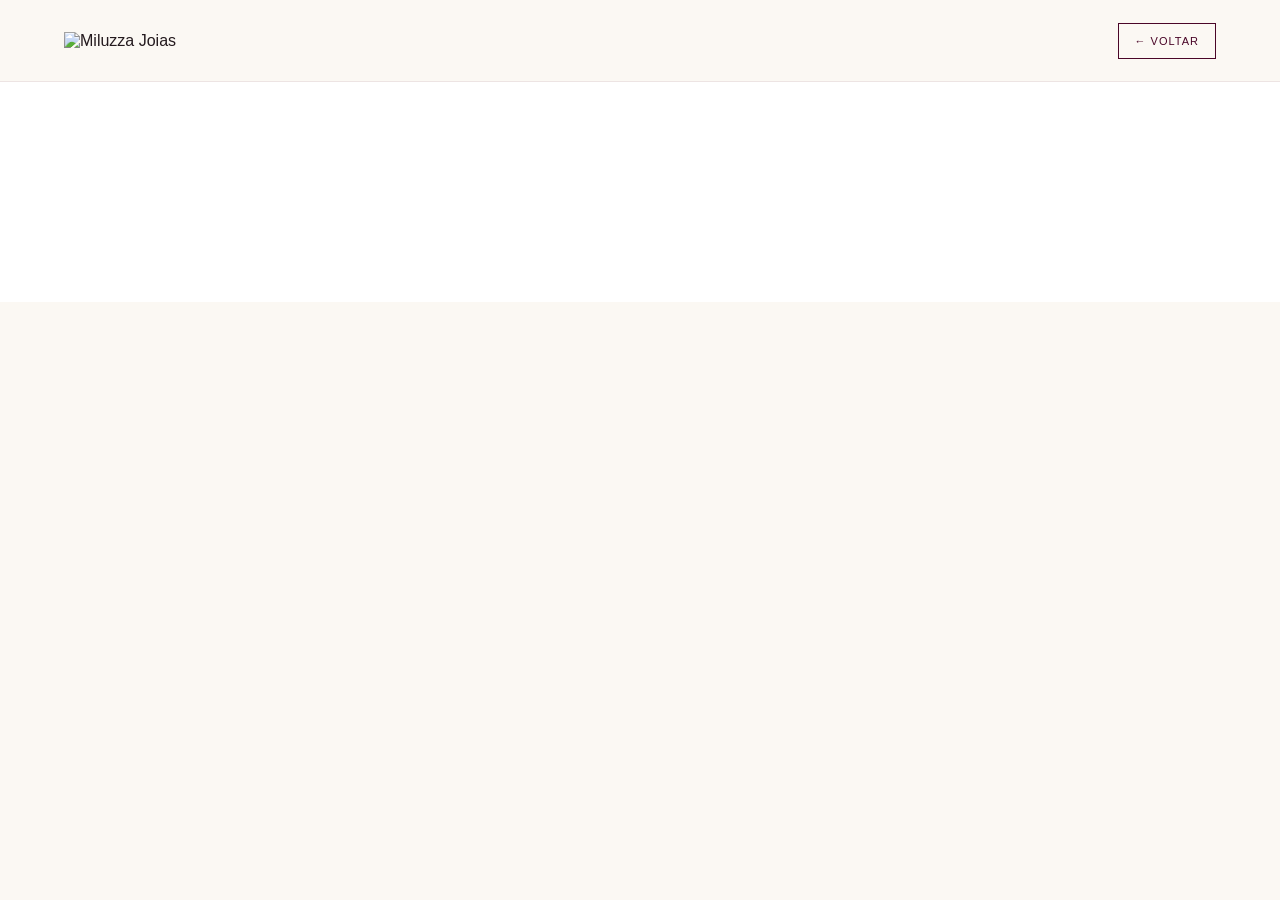
==== produto.html @ e1907a56 "Recuperacao completa do projeto Miluzza" ====
<!DOCTYPE html>
<html lang="pt-BR">

<head>

<meta charset="UTF-8">
<meta name="viewport" content="width=device-width, initial-scale=1.0">

<title>Produto | Miluzza Joias</title>

<link rel="stylesheet" href="style.css">
<link rel="stylesheet" href="produto.css">


</head>


<body>


<header class="header">

<a href="index.html" class="brand">
    <img src="assets/images/logo.png" alt="Miluzza Joias">
</a>

<a href="index.html" class="whatsapp-mini">
    ← Voltar
</a>

</header>



<main class="products-section">


<div id="productDetail"></div>


</main>



<script type="module">


import { initializeApp } 
from "https://www.gstatic.com/firebasejs/12.1.0/firebase-app.js";


import { 
getFirestore,
doc,
getDoc
} 
from "https://www.gstatic.com/firebasejs/12.1.0/firebase-firestore.js";



const firebaseConfig = {

apiKey: "AIzaSyAwgumX1YaWrz31PQwneSAXsoxYXtmKr00",

authDomain: "miluzza-joias-ca518.firebaseapp.com",

projectId: "miluzza-joias-ca518",

storageBucket: "miluzza-joias-ca518.firebasestorage.app",

messagingSenderId: "695140285519",

appId: "1:695140285519:web:718d322ccb9883580b7e3a"

};



const app = initializeApp(firebaseConfig);

const db = getFirestore(app);



const id = new URLSearchParams(window.location.search).get("id");


const container = document.getElementById("productDetail");



async function carregarProduto(){


if(!id){

container.innerHTML = "Produto não encontrado.";

return;

}



const referencia = doc(db,"produtos",id);


const resultado = await getDoc(referencia);



if(!resultado.exists()){

container.innerHTML = "Produto não encontrado.";

return;

}



const produto = resultado.data();



container.innerHTML = `


<div class="product-view">


<div class="product-image">

<img 
src="${produto.imagem}" 
alt="${produto.nome}">

</div>



<div class="product-info">


<p class="product-category">
${produto.categoria || ""}
</p>


<h1 class="product-name">
${produto.nome}
</h1>


<div class="product-price">
${produto.preco}
</div>


<p class="product-description">
${produto.descricao || "Peça exclusiva Miluzza Joias."}
</p>


<a 
class="btn btn-gold"
href="https://wa.me/5563985003751"
target="_blank">

Tenho interesse

</a>


</div>


</div>


`;

}



carregarProduto();


</script>



</body>

</html>
---- style.css ----
*{margin:0;padding:0;box-sizing:border-box}
:root{--wine:#4a0628;--wine2:#650b36;--wine3:#2c0318;--gold:#e9c778;--gold2:#f5dda0;--cream:#fbf8f3;--ink:#241a1e;--muted:#776b70;--line:#e8e0dc}
html{scroll-behavior:smooth}
body{font-family:"DM Sans",sans-serif;color:var(--ink);background:var(--cream);overflow-x:hidden}
a{text-decoration:none;color:inherit}
button{font:inherit}
.topbar{height:30px;background:var(--wine3);color:#f7dfa3;text-align:center;font-size:10px;letter-spacing:2px;text-transform:uppercase;padding:8px}
.header{height:82px;background:rgba(251,248,243,.96);display:flex;align-items:center;justify-content:space-between;padding:0 clamp(20px,5vw,72px);position:sticky;top:0;z-index:50;border-bottom:1px solid rgba(74,6,40,.08);backdrop-filter:blur(15px)}
.brand img{width:122px;height:62px;object-fit:cover;object-position:center}
.nav{display:flex;gap:34px;font-size:12px;letter-spacing:1px;text-transform:uppercase}
.nav a{position:relative}.nav a:after{content:"";position:absolute;left:0;bottom:-8px;width:0;height:1px;background:var(--wine);transition:.3s}.nav a:hover:after{width:100%}
.header-actions{display:flex;align-items:center;gap:12px}.icon-btn,.menu-btn{border:0;background:none;cursor:pointer}.icon-btn{font-size:27px;line-height:1}.whatsapp-mini{font-size:11px;text-transform:uppercase;letter-spacing:1px;border:1px solid var(--wine);padding:11px 16px;color:var(--wine)}
.menu-btn{display:none;width:30px}.menu-btn span{display:block;width:100%;height:1px;background:var(--wine);margin:6px 0}
.hero{min-height:680px;background:radial-gradient(circle at 75% 40%,#86184c 0,#5d0a32 28%,#3b0522 64%,#250114 100%);color:white;position:relative;display:flex;align-items:center;padding:80px clamp(25px,8vw,130px);overflow:hidden}
.hero:before{content:"";position:absolute;inset:0;background:linear-gradient(90deg,rgba(26,0,14,.2),transparent 60%),radial-gradient(circle at 72% 45%,rgba(238,200,119,.12),transparent 28%)}
.hero-glow{position:absolute;width:560px;height:560px;border:1px solid rgba(233,199,120,.16);border-radius:50%;right:4%;top:8%;box-shadow:0 0 100px rgba(233,199,120,.06)}
.hero-glow:after{content:"";position:absolute;inset:70px;border:1px solid rgba(233,199,120,.1);border-radius:50%}
.hero-content{position:relative;z-index:2;max-width:590px}.eyebrow{font-size:10px;letter-spacing:3.5px;font-weight:600;color:var(--gold);margin-bottom:18px}.eyebrow.dark{color:var(--wine)}
.hero h1{font-family:"Cormorant Garamond",serif;font-size:clamp(62px,7vw,104px);font-weight:500;line-height:.84;letter-spacing:-3px;margin-bottom:28px}.hero h1 em,.section-heading h2 em,.manifesto h2 em,.about h2 em,.cta h2 em{font-style:italic;color:var(--gold2);font-weight:400}
.hero-text{max-width:430px;color:#eadfe2;line-height:1.7;font-size:14px;margin-bottom:34px}
.hero-buttons{display:flex;gap:12px}.btn{display:inline-flex;align-items:center;justify-content:center;gap:24px;padding:15px 22px;text-transform:uppercase;letter-spacing:1.5px;font-size:10px;font-weight:600;transition:.25s}.btn span{font-size:18px;line-height:0}.btn-gold{background:var(--gold);color:var(--wine3)}.btn-gold:hover{background:#f7d98e;transform:translateY(-2px)}.btn-ghost{border:1px solid rgba(255,255,255,.35);color:white}.btn-ghost:hover{border-color:var(--gold);color:var(--gold)}
.hero-card{position:absolute;right:12%;top:50%;transform:translateY(-50%) rotate(8deg);width:245px;height:320px;border:1px solid rgba(233,199,120,.28);background:linear-gradient(145deg,rgba(255,255,255,.05),rgba(255,255,255,.01));z-index:2;box-shadow:0 30px 90px rgba(0,0,0,.25)}.hero-card-inner{position:absolute;inset:20px;border:1px solid rgba(233,199,120,.18);display:flex;flex-direction:column;align-items:center;justify-content:center;text-align:center}.hero-card span{font-size:9px;letter-spacing:4px;color:var(--gold);margin-bottom:24px}.hero-card strong{font-family:"Cormorant Garamond";font-size:48px;font-weight:500;letter-spacing:4px}.hero-card small{font-size:9px;letter-spacing:2px;color:#d9c5cd;margin-top:12px}.hero-scroll{position:absolute;right:45px;bottom:30px;font-size:9px;letter-spacing:2px;color:#cdbdc4;z-index:3}.hero-scroll span{margin-left:8px;color:var(--gold)}
.categories,.products-section{padding:110px clamp(20px,7vw,110px)}.section-heading{display:flex;justify-content:space-between;align-items:end;gap:30px;margin-bottom:48px}.section-heading h2{font-family:"Cormorant Garamond";font-size:clamp(45px,5vw,68px);font-weight:500;line-height:.9;letter-spacing:-1px}.section-heading h2 em{color:var(--wine)}.heading-copy{max-width:290px;font-size:12px;line-height:1.7;color:var(--muted);margin-bottom:5px}
.category-grid{display:grid;grid-template-columns:2fr 1fr 1fr 1fr;gap:10px}.category-card{border:0;text-align:left;min-height:250px;background:#eee8e3;position:relative;padding:25px;cursor:pointer;overflow:hidden;color:var(--ink);transition:.35s}.category-card:nth-child(2){background:#eee0e5}.category-card:nth-child(3){background:#e9e2dc}.category-card:nth-child(4){background:#e5d9df}.category-card:hover{transform:translateY(-5px);box-shadow:0 20px 45px rgba(45,4,25,.1)}.category-card span{font-size:9px;letter-spacing:2px;color:var(--muted)}.category-card strong{display:block;font-family:"Cormorant Garamond";font-size:36px;font-weight:500;position:absolute;left:25px;bottom:55px}.category-card small{position:absolute;left:25px;bottom:27px;font-size:9px;text-transform:uppercase;letter-spacing:1px;color:var(--muted)}.category-card i{font-style:normal;position:absolute;right:25px;bottom:24px;font-size:22px;color:var(--wine)}.category-main{background:linear-gradient(145deg,var(--wine),#710b3e)!important;color:white}.category-main small,.category-main span{color:#e9cda2}.category-main i{color:var(--gold)}
.products-section{background:white}.products-heading{align-items:center}.filter-wrap{display:flex;gap:6px;flex-wrap:wrap;justify-content:flex-end}.filter{border:0;background:none;padding:9px 12px;font-size:10px;text-transform:uppercase;letter-spacing:1px;color:var(--muted);cursor:pointer}.filter.active,.filter:hover{background:var(--wine);color:white}
.products-grid{display:grid;grid-template-columns:repeat(4,1fr);gap:16px}.product-card{position:relative;cursor:pointer}.product-image{height:350px;background:#f0ece8;position:relative;overflow:hidden}.product-image img{width:100%;height:100%;object-fit:cover;transition:.5s}.product-card:hover img{transform:scale(1.05)}.product-info{padding:16px 2px 8px}.product-category{font-size:8px;text-transform:uppercase;letter-spacing:2px;color:#998b91}.product-name{font-family:"Cormorant Garamond";font-size:22px;margin:5px 0}.product-price{font-size:11px;color:var(--wine);font-weight:600}.heart{position:absolute;top:12px;right:12px;width:33px;height:33px;border:0;background:rgba(255,255,255,.9);border-radius:50%;font-size:17px;cursor:pointer;z-index:2}.heart.liked{color:var(--wine)}.product-badge{position:absolute;top:13px;left:13px;background:var(--wine);color:white;padding:6px 8px;font-size:8px;letter-spacing:1px;text-transform:uppercase;z-index:2}
.manifesto{background:var(--wine3);color:white;text-align:center;padding:130px 25px;position:relative;overflow:hidden}.manifesto:before,.manifesto:after{content:"";position:absolute;width:420px;height:420px;border:1px solid rgba(233,199,120,.08);border-radius:50%;top:50%;transform:translateY(-50%)}.manifesto:before{left:-280px}.manifesto:after{right:-280px}.manifesto-line{width:1px;height:50px;background:var(--gold);margin:0 auto 30px}.manifesto h2{font-family:"Cormorant Garamond";font-size:clamp(44px,6vw,72px);font-weight:400;line-height:.95;margin-bottom:30px}.manifesto p:last-child{max-width:500px;margin:auto;color:#cbbdc3;font-size:13px;line-height:1.8}
.about{display:grid;grid-template-columns:1fr 1fr;min-height:620px}.about-image{background:linear-gradient(145deg,#d5b6c2,#eee4e1);position:relative;display:flex;align-items:center;justify-content:center;overflow:hidden}.about-image:before{content:"";width:390px;height:390px;border:1px solid rgba(74,6,40,.2);border-radius:50%;position:absolute}.about-image:after{content:"";width:300px;height:300px;border:1px solid rgba(74,6,40,.15);border-radius:50%;position:absolute}.about-monogram{font-family:"Cormorant Garamond";font-size:125px;color:var(--wine);font-style:italic;z-index:1}.about-content{padding:100px clamp(30px,8vw,110px);display:flex;justify-content:center;flex-direction:column}.about h2{font-family:"Cormorant Garamond";font-size:clamp(48px,5vw,68px);font-weight:500;line-height:.9;margin-bottom:28px}.about h2 em{color:var(--wine)}.about-content p:not(.eyebrow){font-size:13px;line-height:1.9;color:var(--muted);max-width:440px;margin-bottom:13px}.text-link{margin-top:18px;color:var(--wine);font-size:10px;letter-spacing:2px;text-transform:uppercase;font-weight:600}.text-link span{font-size:18px;margin-left:14px}
.cta{background:linear-gradient(120deg,#650b36,#3a0521);color:white;padding:75px clamp(25px,8vw,120px);display:flex;align-items:center;justify-content:space-between;gap:30px}.cta h2{font-family:"Cormorant Garamond";font-size:clamp(46px,5vw,70px);font-weight:400;line-height:.9}.cta h2 em{color:var(--gold)}.btn-light{background:white;color:var(--wine3)}.btn-light:hover{background:var(--gold2);transform:translateY(-2px)}
.footer{background:#210112;color:white;padding:70px clamp(25px,7vw,100px) 25px}.footer-brand img{width:160px;height:72px;object-fit:cover;object-position:center;margin-bottom:15px}.footer-brand p{font-family:"Cormorant Garamond";font-size:20px;line-height:1.1;color:#d0c1c7}.footer{display:grid;grid-template-columns:1.5fr 2fr;gap:70px}.footer-links{display:grid;grid-template-columns:repeat(3,1fr);gap:30px}.footer-links div{display:flex;flex-direction:column;gap:12px}.footer-links strong{font-size:9px;letter-spacing:2px;color:var(--gold);text-transform:uppercase;margin-bottom:5px}.footer-links a{font-size:11px;color:#c8b9c0}.footer-links a:hover{color:white}.footer-bottom{grid-column:1/-1;border-top:1px solid rgba(255,255,255,.12);padding-top:20px;display:flex;justify-content:space-between;color:#88757e;font-size:9px;letter-spacing:1px;text-transform:uppercase}
.floating-whatsapp{position:fixed;right:20px;bottom:20px;width:52px;height:52px;border-radius:50%;background:var(--wine);color:var(--gold2);display:flex;align-items:center;justify-content:center;font-size:28px;box-shadow:0 10px 30px rgba(45,4,25,.3);z-index:40;border:1px solid rgba(255,255,255,.15)}
.search-overlay{position:fixed;inset:0;background:rgba(32,1,18,.94);z-index:100;display:none;align-items:center;justify-content:center;padding:25px}.search-overlay.open{display:flex}.close-search{position:absolute;right:30px;top:25px;border:0;background:none;color:white;font-size:38px;cursor:pointer}.search-box{width:min(700px,100%);color:white}.search-box input{width:100%;border:0;border-bottom:1px solid rgba(255,255,255,.3);background:none;color:white;font:400 32px "Cormorant Garamond";padding:15px 0;outline:0}.search-box input::placeholder{color:#9f8b94}.search-result{padding:15px 0;border-bottom:1px solid rgba(255,255,255,.1);display:flex;justify-content:space-between}.search-result span{font-family:"Cormorant Garamond";font-size:22px}.search-result small{color:#d7c7ce}

@media(max-width:900px){.nav{gap:17px}.hero-card{right:5%;opacity:.55}.category-grid{grid-template-columns:1fr 1fr}.category-main{grid-column:span 2}.products-grid{grid-template-columns:repeat(2,1fr)}.product-image{height:300px}.about{grid-template-columns:1fr}.about-image{min-height:400px}.footer{grid-template-columns:1fr}.footer-links{max-width:600px}}
@media(max-width:700px){.topbar{font-size:8px}.header{height:72px}.brand img{width:105px;height:54px}.nav{display:none;position:absolute;top:72px;left:0;right:0;background:var(--cream);padding:22px;flex-direction:column;gap:20px;border-bottom:1px solid var(--line)}.nav.open{display:flex}.menu-btn{display:block}.whatsapp-mini,.icon-btn{display:none}.hero{min-height:650px;padding:70px 25px;align-items:flex-end}.hero h1{font-size:68px;letter-spacing:-2px}.hero-text{font-size:13px}.hero-card{width:180px;height:240px;right:-20px;top:28%;opacity:.3}.hero-scroll{display:none}.categories,.products-section{padding:75px 20px}.section-heading{display:block;margin-bottom:30px}.heading-copy{margin-top:20px}.category-grid{grid-template-columns:1fr 1fr;gap:7px}.category-card{min-height:190px;padding:18px}.category-main{grid-column:span 2;min-height:210px}.category-card strong{left:18px;bottom:45px;font-size:29px}.category-card small{left:18px;bottom:20px;font-size:7px}.category-card i{right:16px;bottom:16px}.products-heading .filter-wrap{justify-content:flex-start;margin-top:22px;overflow:auto;flex-wrap:nowrap;padding-bottom:5px}.filter{white-space:nowrap}.products-grid{gap:22px 10px}.product-image{height:235px}.product-name{font-size:19px}.manifesto{padding:100px 25px}.about-image{min-height:330px}.about-image:before{width:270px;height:270px}.about-image:after{width:210px;height:210px}.about-monogram{font-size:90px}.about-content{padding:70px 25px}.cta{display:block;padding:70px 25px}.cta .btn{margin-top:30px}.footer{padding:55px 25px 20px}.footer-links{grid-template-columns:1fr 1fr}.footer-bottom{display:block}.footer-bottom span{display:block;margin-bottom:8px}}
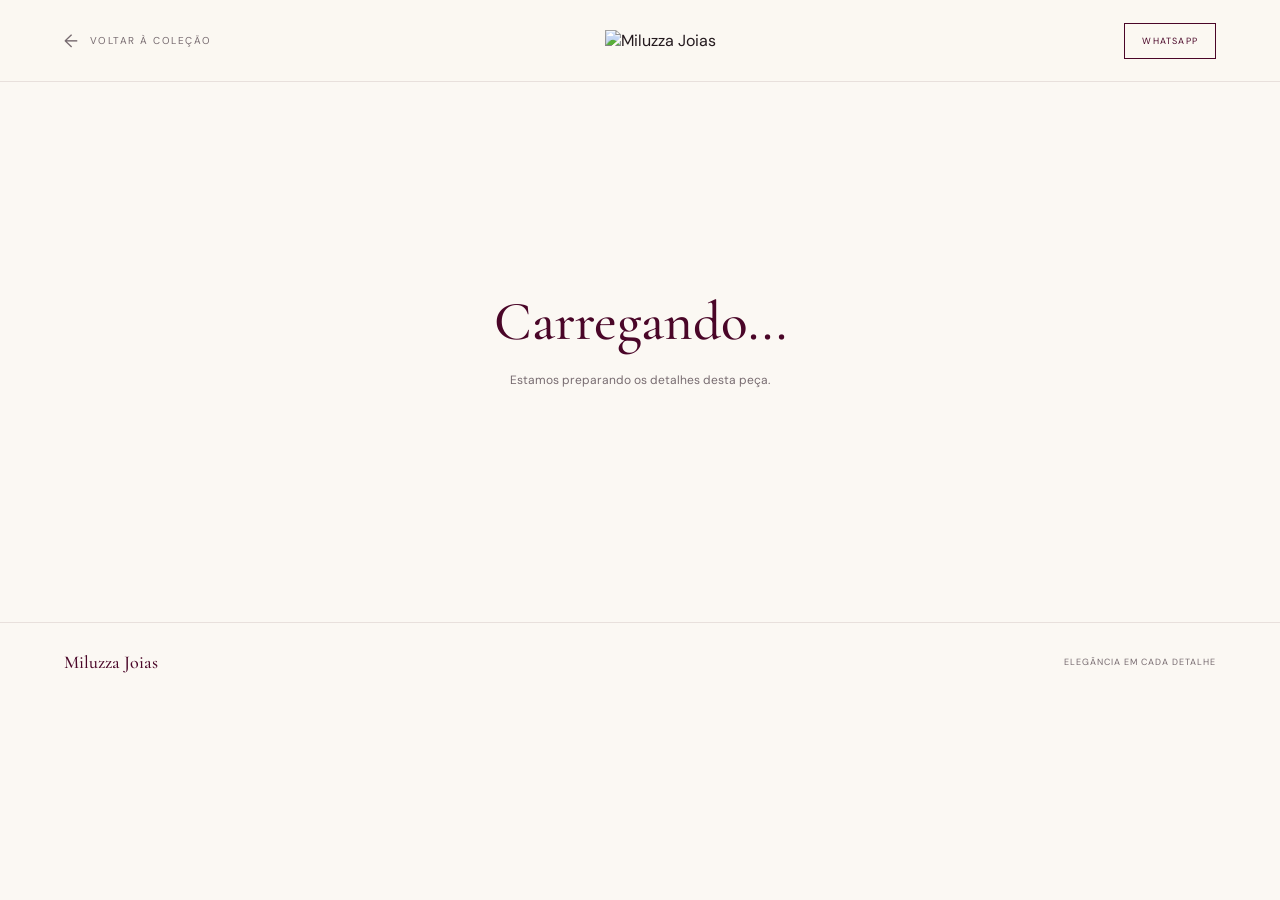
==== commit a938110b: "Restauracao da pagina de produto" ====
--- a/produto.html
+++ b/produto.html
@@ -2,194 +2,790 @@
 <html lang="pt-BR">
 
 <head>
-
-<meta charset="UTF-8">
-<meta name="viewport" content="width=device-width, initial-scale=1.0">
-
-<title>Produto | Miluzza Joias</title>
-
-<link rel="stylesheet" href="style.css">
-<link rel="stylesheet" href="produto.css">
-
-
+    <meta charset="UTF-8">
+    <meta name="viewport" content="width=device-width, initial-scale=1.0">
+
+    <title>Miluzza Joias | Produto</title>
+    <meta name="description" content="Conheça os detalhes desta peça Miluzza Joias.">
+
+    <link rel="preconnect" href="https://fonts.googleapis.com">
+    <link rel="preconnect" href="https://fonts.gstatic.com" crossorigin>
+    <link
+        href="https://fonts.googleapis.com/css2?family=Cormorant+Garamond:wght@400;500;600;700&family=DM+Sans:wght@400;500;600&display=swap"
+        rel="stylesheet">
+
+    <style>
+        :root {
+            --wine: #4a0628;
+            --wine2: #650b36;
+            --deep: #2c0318;
+            --gold: #e9c778;
+            --gold2: #f5dda0;
+            --cream: #fbf8f3;
+            --ink: #241a1e;
+            --muted: #776b70;
+            --line: #e8e0dc;
+            --white: #fff;
+        }
+
+        * {
+            margin: 0;
+            padding: 0;
+            box-sizing: border-box;
+        }
+
+        html {
+            scroll-behavior: smooth;
+        }
+
+        body {
+            font-family: "DM Sans", sans-serif;
+            color: var(--ink);
+            background: var(--cream);
+            min-height: 100vh;
+        }
+
+        a {
+            color: inherit;
+            text-decoration: none;
+        }
+
+        button {
+            font: inherit;
+            cursor: pointer;
+        }
+
+        /* HEADER */
+
+        .header {
+            height: 82px;
+            padding: 0 5vw;
+            display: flex;
+            align-items: center;
+            justify-content: space-between;
+            border-bottom: 1px solid var(--line);
+            background: rgba(251, 248, 243, .96);
+            position: relative;
+            z-index: 10;
+        }
+
+        .brand img {
+            width: 125px;
+            display: block;
+        }
+
+        .back-link {
+            display: inline-flex;
+            align-items: center;
+            gap: 10px;
+            color: var(--muted);
+            font-size: 10px;
+            text-transform: uppercase;
+            letter-spacing: 1.5px;
+            transition: .25s ease;
+        }
+
+        .back-link span {
+            font-size: 18px;
+            transition: transform .25s ease;
+        }
+
+        .back-link:hover {
+            color: var(--wine);
+        }
+
+        .back-link:hover span {
+            transform: translateX(-4px);
+        }
+
+        .whatsapp-mini {
+            border: 1px solid var(--wine);
+            color: var(--wine);
+            padding: 11px 17px;
+            font-size: 9px;
+            text-transform: uppercase;
+            letter-spacing: 1.2px;
+            transition: .25s ease;
+        }
+
+        .whatsapp-mini:hover {
+            background: var(--wine);
+            color: white;
+        }
+
+        /* MAIN */
+
+        .product-page {
+            width: min(1180px, 90%);
+            margin: 0 auto;
+            padding: 55px 0 90px;
+        }
+
+        .breadcrumb {
+            display: flex;
+            align-items: center;
+            gap: 8px;
+            margin-bottom: 35px;
+            color: var(--muted);
+            font-size: 9px;
+            text-transform: uppercase;
+            letter-spacing: 1.5px;
+        }
+
+        .breadcrumb strong {
+            color: var(--wine);
+            font-weight: 600;
+        }
+
+        .product-view {
+            display: grid;
+            grid-template-columns: minmax(0, 1.05fr) minmax(380px, .95fr);
+            gap: clamp(45px, 7vw, 100px);
+            align-items: center;
+        }
+
+        /* IMAGE */
+
+        .product-image-wrap {
+            position: relative;
+        }
+
+        .product-image {
+            position: relative;
+            aspect-ratio: 1 / 1.08;
+            overflow: hidden;
+            background: #f1ece7;
+        }
+
+        .product-image::after {
+            content: "";
+            position: absolute;
+            inset: 0;
+            border: 1px solid rgba(74, 6, 40, .08);
+            pointer-events: none;
+        }
+
+        .product-image img {
+            width: 100%;
+            height: 100%;
+            display: block;
+            object-fit: cover;
+            transition: transform .7s cubic-bezier(.2, .7, .2, 1);
+        }
+
+        .product-image:hover img {
+            transform: scale(1.025);
+        }
+
+        .image-number {
+            position: absolute;
+            bottom: 18px;
+            left: 18px;
+            z-index: 2;
+            background: rgba(251, 248, 243, .9);
+            padding: 8px 12px;
+            color: var(--wine);
+            font-size: 9px;
+            letter-spacing: 1.5px;
+        }
+
+        .badge {
+            position: absolute;
+            top: 18px;
+            left: 18px;
+            z-index: 2;
+            background: var(--wine);
+            color: white;
+            padding: 9px 13px;
+            font-size: 8px;
+            text-transform: uppercase;
+            letter-spacing: 1.5px;
+        }
+
+        /* INFO */
+
+        .product-info {
+            padding: 10px 0;
+        }
+
+        .eyebrow {
+            color: var(--gold);
+            font-size: 9px;
+            font-weight: 600;
+            letter-spacing: 3px;
+            margin-bottom: 17px;
+        }
+
+        .product-category {
+            color: var(--wine);
+            font-size: 9px;
+            font-weight: 600;
+            text-transform: uppercase;
+            letter-spacing: 2px;
+            margin-bottom: 13px;
+        }
+
+        .product-name {
+            font-family: "Cormorant Garamond", serif;
+            font-size: clamp(48px, 6vw, 76px);
+            font-weight: 500;
+            line-height: .88;
+            color: var(--ink);
+            margin-bottom: 25px;
+        }
+
+        .product-name em {
+            color: var(--wine);
+            font-style: italic;
+        }
+
+        .gold-line {
+            width: 45px;
+            height: 1px;
+            background: var(--gold);
+            margin-bottom: 24px;
+        }
+
+        .product-price {
+            font-family: "Cormorant Garamond", serif;
+            font-size: 38px;
+            font-weight: 600;
+            color: var(--wine);
+            margin-bottom: 25px;
+        }
+
+        .product-description {
+            color: var(--muted);
+            font-size: 13px;
+            line-height: 1.9;
+            max-width: 470px;
+            margin-bottom: 32px;
+        }
+
+        .product-meta {
+            display: grid;
+            grid-template-columns: repeat(2, 1fr);
+            border-top: 1px solid var(--line);
+            border-bottom: 1px solid var(--line);
+            margin-bottom: 28px;
+        }
+
+        .meta-item {
+            padding: 17px 0;
+        }
+
+        .meta-item + .meta-item {
+            border-left: 1px solid var(--line);
+            padding-left: 20px;
+        }
+
+        .meta-item span {
+            display: block;
+            color: var(--muted);
+            font-size: 8px;
+            text-transform: uppercase;
+            letter-spacing: 1.5px;
+            margin-bottom: 6px;
+        }
+
+        .meta-item strong {
+            color: var(--ink);
+            font-size: 11px;
+            font-weight: 500;
+        }
+
+        .btn-whatsapp {
+            width: 100%;
+            border: 0;
+            background: var(--wine);
+            color: white;
+            padding: 18px 24px;
+            display: flex;
+            align-items: center;
+            justify-content: space-between;
+            text-transform: uppercase;
+            letter-spacing: 1.5px;
+            font-size: 9px;
+            font-weight: 600;
+            transition: .25s ease;
+        }
+
+        .btn-whatsapp span {
+            font-size: 20px;
+            font-weight: 300;
+            transition: transform .25s ease;
+        }
+
+        .btn-whatsapp:hover {
+            background: var(--wine2);
+        }
+
+        .btn-whatsapp:hover span {
+            transform: translateX(5px);
+        }
+
+        .secure-note {
+            text-align: center;
+            color: #9b9094;
+            font-size: 8px;
+            letter-spacing: 1px;
+            text-transform: uppercase;
+            margin-top: 13px;
+        }
+
+        /* LOADING / ERROR */
+
+        .state {
+            min-height: 60vh;
+            display: flex;
+            align-items: center;
+            justify-content: center;
+            text-align: center;
+        }
+
+        .state-inner {
+            max-width: 400px;
+        }
+
+        .state-inner h1 {
+            font-family: "Cormorant Garamond", serif;
+            font-size: 55px;
+            font-weight: 500;
+            color: var(--wine);
+            margin-bottom: 15px;
+        }
+
+        .state-inner p {
+            color: var(--muted);
+            font-size: 12px;
+            line-height: 1.7;
+            margin-bottom: 25px;
+        }
+
+        .state-inner a {
+            display: inline-block;
+            background: var(--wine);
+            color: white;
+            padding: 14px 22px;
+            font-size: 9px;
+            text-transform: uppercase;
+            letter-spacing: 1.5px;
+        }
+
+        /* FOOTER */
+
+        .product-footer {
+            border-top: 1px solid var(--line);
+            padding: 28px 5vw;
+            display: flex;
+            align-items: center;
+            justify-content: space-between;
+            color: var(--muted);
+            font-size: 9px;
+            text-transform: uppercase;
+            letter-spacing: 1px;
+        }
+
+        .product-footer strong {
+            color: var(--wine);
+            font-family: "Cormorant Garamond", serif;
+            font-size: 18px;
+            font-weight: 500;
+            text-transform: none;
+            letter-spacing: 0;
+        }
+
+        /* MOBILE */
+
+        @media (max-width: 800px) {
+
+            .header {
+                height: 72px;
+                padding: 0 22px;
+            }
+
+            .brand img {
+                width: 105px;
+            }
+
+            .back-link {
+                font-size: 8px;
+            }
+
+            .whatsapp-mini {
+                display: none;
+            }
+
+            .product-page {
+                width: 100%;
+                padding: 25px 20px 60px;
+            }
+
+            .breadcrumb {
+                margin-bottom: 22px;
+            }
+
+            .product-view {
+                display: block;
+            }
+
+            .product-image {
+                aspect-ratio: 1 / 1.05;
+            }
+
+            .product-info {
+                padding: 38px 4px 0;
+            }
+
+            .product-name {
+                font-size: clamp(50px, 15vw, 70px);
+                margin-bottom: 22px;
+            }
+
+            .product-price {
+                font-size: 34px;
+            }
+
+            .product-description {
+                font-size: 12px;
+                line-height: 1.8;
+            }
+
+            .product-meta {
+                margin-bottom: 25px;
+            }
+
+            .product-footer {
+                padding: 25px 20px;
+                display: block;
+                text-align: center;
+            }
+
+            .product-footer strong {
+                display: block;
+                margin-bottom: 8px;
+            }
+        }
+    </style>
 </head>
 
-
 <body>
 
-
-<header class="header">
-
-<a href="index.html" class="brand">
-    <img src="assets/images/logo.png" alt="Miluzza Joias">
-</a>
-
-<a href="index.html" class="whatsapp-mini">
-    ← Voltar
-</a>
-
-</header>
-
-
-
-<main class="products-section">
-
-
-<div id="productDetail"></div>
-
-
-</main>
-
-
-
-<script type="module">
-
-
-import { initializeApp } 
-from "https://www.gstatic.com/firebasejs/12.1.0/firebase-app.js";
-
-
-import { 
-getFirestore,
-doc,
-getDoc
-} 
-from "https://www.gstatic.com/firebasejs/12.1.0/firebase-firestore.js";
-
-
-
-const firebaseConfig = {
-
-apiKey: "AIzaSyAwgumX1YaWrz31PQwneSAXsoxYXtmKr00",
-
-authDomain: "miluzza-joias-ca518.firebaseapp.com",
-
-projectId: "miluzza-joias-ca518",
-
-storageBucket: "miluzza-joias-ca518.firebasestorage.app",
-
-messagingSenderId: "695140285519",
-
-appId: "1:695140285519:web:718d322ccb9883580b7e3a"
-
-};
-
-
-
-const app = initializeApp(firebaseConfig);
-
-const db = getFirestore(app);
-
-
-
-const id = new URLSearchParams(window.location.search).get("id");
-
-
-const container = document.getElementById("productDetail");
-
-
-
-async function carregarProduto(){
-
-
-if(!id){
-
-container.innerHTML = "Produto não encontrado.";
-
-return;
-
-}
-
-
-
-const referencia = doc(db,"produtos",id);
-
-
-const resultado = await getDoc(referencia);
-
-
-
-if(!resultado.exists()){
-
-container.innerHTML = "Produto não encontrado.";
-
-return;
-
-}
-
-
-
-const produto = resultado.data();
-
-
-
-container.innerHTML = `
-
-
-<div class="product-view">
-
-
-<div class="product-image">
-
-<img 
-src="${produto.imagem}" 
-alt="${produto.nome}">
-
-</div>
-
-
-
-<div class="product-info">
-
-
-<p class="product-category">
-${produto.categoria || ""}
-</p>
-
-
-<h1 class="product-name">
-${produto.nome}
-</h1>
-
-
-<div class="product-price">
-${produto.preco}
-</div>
-
-
-<p class="product-description">
-${produto.descricao || "Peça exclusiva Miluzza Joias."}
-</p>
-
-
-<a 
-class="btn btn-gold"
-href="https://wa.me/5563985003751"
-target="_blank">
-
-Tenho interesse
-
-</a>
-
-
-</div>
-
-
-</div>
-
-
-`;
-
-}
-
-
-
-carregarProduto();
-
-
-</script>
-
-
+    <header class="header">
+
+        <a href="index.html" class="back-link">
+            <span>←</span>
+            Voltar à coleção
+        </a>
+
+        <a href="index.html" class="brand">
+            <img src="assets/images/logo-transparent.png" alt="Miluzza Joias">
+        </a>
+
+        <a
+            class="whatsapp-mini"
+            href="https://wa.me/5563985003751"
+            target="_blank"
+            rel="noopener"
+        >
+            WhatsApp
+        </a>
+
+    </header>
+
+    <main id="app">
+
+        <div class="state">
+            <div class="state-inner">
+                <h1>Carregando...</h1>
+                <p>Estamos preparando os detalhes desta peça.</p>
+            </div>
+        </div>
+
+    </main>
+
+    <footer class="product-footer">
+        <strong>Miluzza Joias</strong>
+        <span>Elegância em cada detalhe</span>
+    </footer>
+
+
+    <script type="module">
+
+        import { initializeApp }
+            from "https://www.gstatic.com/firebasejs/12.1.0/firebase-app.js";
+
+        import {
+            getFirestore,
+            doc,
+            getDoc
+        }
+            from "https://www.gstatic.com/firebasejs/12.1.0/firebase-firestore.js";
+
+
+        /* FIREBASE */
+
+        const firebaseConfig = {
+            apiKey: "AIzaSyAEkLNlY7GFj3Pix_V_Jzltmb6GSMf8U",
+            authDomain: "miluzza-joias-ca518.firebaseapp.com",
+            projectId: "miluzza-joias-ca518",
+            storageBucket: "miluzza-joias-ca518.firebasestorage.app",
+            messagingSenderId: "695140285519",
+            appId: "1:695140285519:web:718d322ccb9883580b7e3a"
+        };
+
+        const app = initializeApp(firebaseConfig);
+        const db = getFirestore(app);
+
+
+        /* ELEMENTO PRINCIPAL */
+
+        const appEl = document.getElementById("app");
+
+
+        /* ID DO PRODUTO */
+
+        const params = new URLSearchParams(window.location.search);
+        const productId = params.get("id");
+
+
+        /* FORMATA PREÇO */
+
+        function formatPrice(value) {
+
+            if (typeof value === "number") {
+
+                return value.toLocaleString("pt-BR", {
+                    style: "currency",
+                    currency: "BRL"
+                });
+
+            }
+
+            return value || "Consultar";
+        }
+
+
+        /* ESCAPE HTML */
+
+        function escapeHTML(value) {
+
+            return String(value || "")
+                .replace(/&/g, "&amp;")
+                .replace(/</g, "&lt;")
+                .replace(/>/g, "&gt;")
+                .replace(/"/g, "&quot;")
+                .replace(/'/g, "&#039;");
+        }
+
+
+        /* CARREGAR PRODUTO */
+
+        async function loadProduct() {
+
+            if (!productId) {
+                showError();
+                return;
+            }
+
+            try {
+
+                const ref = doc(db, "produtos", productId);
+                const snapshot = await getDoc(ref);
+
+                if (!snapshot.exists()) {
+                    showError();
+                    return;
+                }
+
+                const product = {
+                    id: snapshot.id,
+                    ...snapshot.data()
+                };
+
+                if (product.ativo === false) {
+                    showError();
+                    return;
+                }
+
+                renderProduct(product);
+
+            } catch (error) {
+
+                console.error("Erro ao carregar produto:", error);
+
+                showError();
+
+            }
+
+        }
+
+
+        /* MOSTRAR PRODUTO */
+
+        function renderProduct(product) {
+
+            const name = escapeHTML(product.nome);
+            const category = escapeHTML(product.categoria);
+            const description = escapeHTML(product.descricao);
+            const image = escapeHTML(product.imagem);
+
+            const price = formatPrice(product.preco);
+
+            const whatsappText =
+                `Olá Miluzza! Tenho interesse na peça "${product.nome}".`;
+
+            const whatsappURL =
+                `https://wa.me/5563985003751?text=${encodeURIComponent(whatsappText)}`;
+
+
+            document.title =
+                `${product.nome} | Miluzza Joias`;
+
+
+            appEl.innerHTML = `
+
+                <div class="product-page">
+
+                    <div class="breadcrumb">
+                        <a href="index.html">Início</a>
+                        <span>›</span>
+                        <a href="index.html#destaques">Coleção</a>
+                        <span>›</span>
+                        <strong>${category}</strong>
+                    </div>
+
+
+                    <section class="product-view">
+
+
+                        <div class="product-image-wrap">
+
+                            <div class="product-image">
+
+                                ${product.novo
+                                    ? `<div class="badge">Novo</div>`
+                                    : ""
+                                }
+
+                                <img
+                                    src="${image}"
+                                    alt="${name}"
+                                    loading="eager"
+                                >
+
+                                <div class="image-number">
+                                    MILUZZA · 01
+                                </div>
+
+                            </div>
+
+                        </div>
+
+
+                        <div class="product-info">
+
+                            <p class="eyebrow">
+                                SELEÇÃO MILUZZA
+                            </p>
+
+                            <p class="product-category">
+                                ${category}
+                            </p>
+
+                            <h1 class="product-name">
+                                ${name}
+                            </h1>
+
+                            <div class="gold-line"></div>
+
+                            <div class="product-price">
+                                ${price}
+                            </div>
+
+                            ${description
+                                ? `
+                                <p class="product-description">
+                                    ${description}
+                                </p>
+                                `
+                                : ""
+                            }
+
+
+                            <div class="product-meta">
+
+                                <div class="meta-item">
+                                    <span>Categoria</span>
+                                    <strong>${category || "Miluzza"}</strong>
+                                </div>
+
+                                <div class="meta-item">
+                                    <span>Atendimento</span>
+                                    <strong>WhatsApp</strong>
+                                </div>
+
+                            </div>
+
+
+                            <a
+                                class="btn-whatsapp"
+                                href="${whatsappURL}"
+                                target="_blank"
+                                rel="noopener"
+                            >
+                                <span>Comprar pelo WhatsApp</span>
+                                <span>→</span>
+                            </a>
+
+                            <p class="secure-note">
+                                Atendimento personalizado Miluzza
+                            </p>
+
+                        </div>
+
+                    </section>
+
+                </div>
+
+            `;
+
+        }
+
+
+        /* ERRO */
+
+        function showError() {
+
+            appEl.innerHTML = `
+
+                <div class="state">
+
+                    <div class="state-inner">
+
+                        <h1>Peça não encontrada</h1>
+
+                        <p>
+                            Essa peça pode não estar mais disponível
+                            ou o endereço acessado está incorreto.
+                        </p>
+
+                        <a href="index.html#destaques">
+                            Voltar para a coleção
+                        </a>
+
+                    </div>
+
+                </div>
+
+            `;
+
+        }
+
+
+        loadProduct();
+
+    </script>
 
 </body>
 
